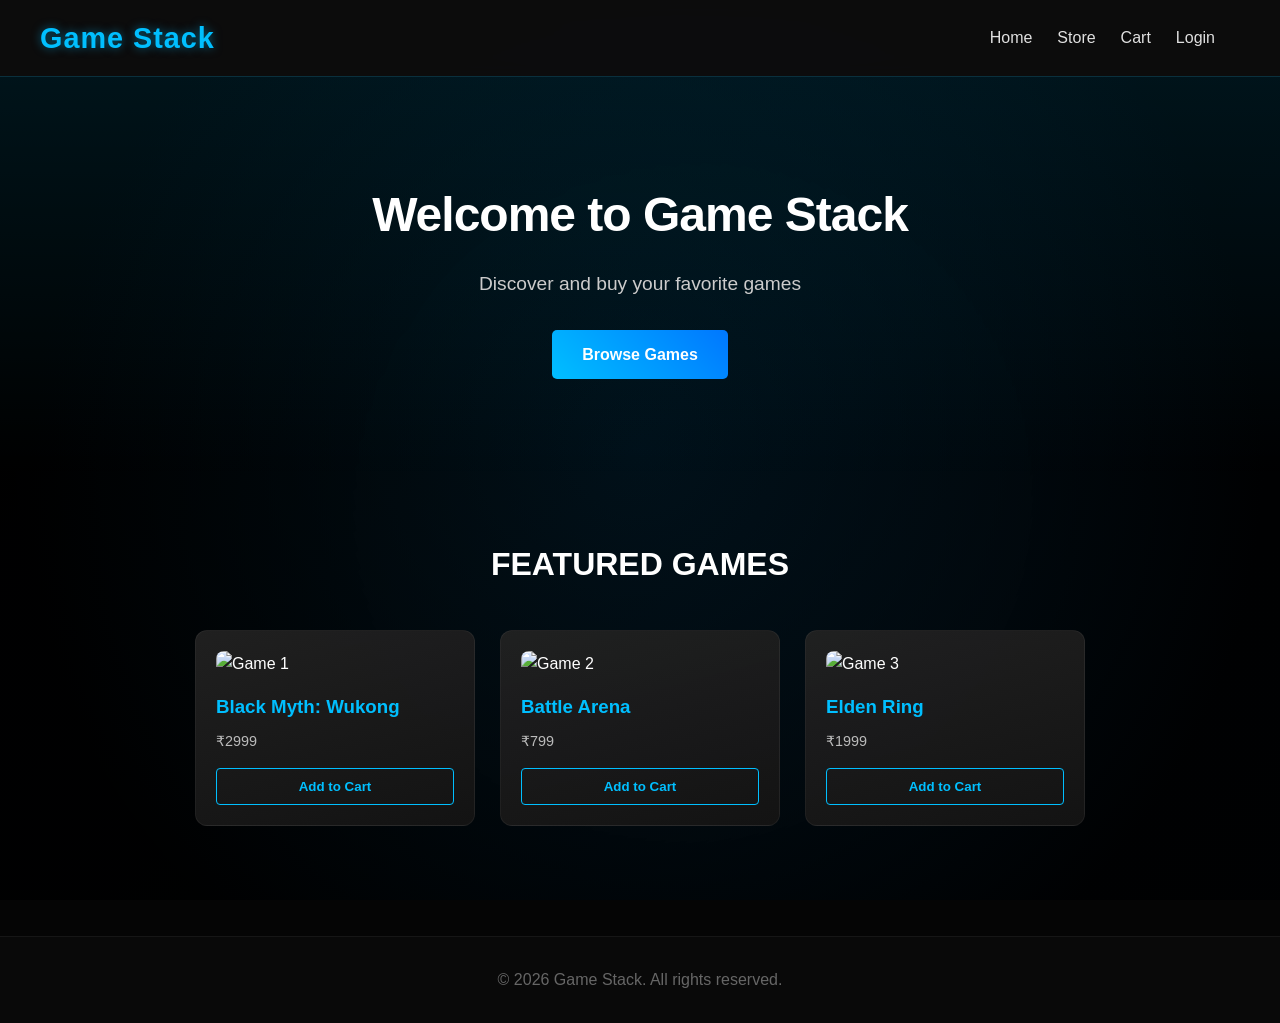
==== index.html @ c1647de3 "Add files via upload" ====
<!DOCTYPE html>
<html lang="en">
<head>
    <meta charset="UTF-8">
    <meta name="viewport" content="width=device-width, initial-scale=1.0">
    <title>Game Stack</title>
    <link rel="stylesheet" href="style.css">
</head>

<body>

    <header>
        <div class="logo">
            <h1>Game Stack</h1>
        </div>

        <nav>
            <ul>
                <li><a href="index.html">Home</a></li>
                <li><a href="store.html">Store</a></li>
                <li><a href="cart.html">Cart</a></li>
                
                <!-- LOGIN BUTTON -->
                <li id="login-link">
                    <a href="login.html">Login</a>
                </li>

                <!-- USERNAME -->
                <li id="user-info"></li>

                <!-- LOGOUT BUTTON -->
                <li id="logout-link" style="display:none;">
                    <a href="#" id="logout-btn">Logout</a>
                </li>
            </ul>
        </nav>
    </header>
    
    <main>
    <!-- Hero Section -->
    <section class="hero">
        <h2>Welcome to Game Stack</h2>
        <p>Discover and buy your favorite games</p>
        <a href="store.html" class="btn">Browse Games</a>
    </section>

    <!-- Featured Games -->
    <section class="featured">
        <h2>Featured Games</h2>

        <div class="game-container">

            <!-- Game Card 1 -->
            <div class="game-card">
                <img src="images/game1.jpg" alt="Game 1">
                <h3>Black Myth: Wukong</h3>
                <p>₹2999</p>
                <button>Add to Cart</button>
                <div class="game-description">

        An action RPG inspired by
        Journey to the West with
        intense combat and stunning
        visuals.

    </div>
            </div>

            <!-- Game Card 2 -->
            <div class="game-card">
                <img src="images/game2.jpg" alt="Game 2">
                <h3>Battle Arena</h3>
                <p>₹799</p>
                <button>Add to Cart</button>
                <div class="game-description">

    Multiplayer fantasy battle game
    with strategic combat and
    fast-paced action.

</div>
            </div>

            <!-- Game Card 3 -->
            <div class="game-card">
                <img src="images/game3.jpg" alt="Game 3">
                <h3>Elden Ring</h3>
                <p>₹1999</p>
                <button>Add to Cart</button>
                <div class="game-description">

    Explore a massive dark fantasy
    world created by FromSoftware
    and George R. R. Martin.

</div>
            </div>

        </div>
    </section>
</main>
    <!-- Footer -->
    <footer>
        <p>&copy; 2026 Game Stack. All rights reserved.</p>
    </footer>
<script>

// GET USER
const user =
localStorage.getItem("loggedInUser");

// ELEMENTS
const userInfo =
document.getElementById("user-info");

const loginLink =
document.getElementById("login-link");

const logoutLink =
document.getElementById("logout-link");

// IF USER LOGGED IN
if(user){

    // SHOW USERNAME
    userInfo.innerHTML = `
        👤 ${user}
    `;

    // HIDE LOGIN
    loginLink.style.display = "none";

    // SHOW LOGOUT
    logoutLink.style.display = "block";
}

// LOGOUT
document
.getElementById("logout-btn")

.addEventListener("click", (e) => {

    e.preventDefault();

    // CONFIRM LOGOUT
    let confirmLogout =
    confirm("Do you want to logout?");

    // IF USER CLICKS OK
    if(confirmLogout){

        // REMOVE SESSION
        localStorage.removeItem("loggedInUser");

        // REDIRECT
        window.location.href = "login.html";
    }

});

</script>
    <script src="script.js"></script>
</body>
</html>
---- style.css ----
* {
    margin: 0;
    padding: 0;
    box-sizing: border-box;
}

body {
    font-family: 'Segoe UI', Roboto, Helvetica, Arial, sans-serif;
    color: #ffffff;
    background-color: #050505;

    line-height: 1.6;

    overflow-x: hidden;

    /* IMPORTANT */
    min-height: 100vh;

    display: flex;
    flex-direction: column;
}


body::before {
    content: "";
    position: fixed;
    top: 0;
    left: 0;
    width: 100%;
    height: 100%;
    background: 
        radial-gradient(circle at center, rgba(0, 191, 255, 0.05) 0%, rgba(0, 0, 0, 0.9) 80%),
        linear-gradient(135deg, rgba(0, 0, 0, 0.8) 0%, rgba(0, 30, 60, 0.4) 100%),
        url("images/bg.png"); 
    background-size: cover;
    background-position: center;
    background-repeat: no-repeat;
    background-attachment: fixed;
    z-index: -1;
}
main {
    flex: 1;
}
header {
    display: flex;
    justify-content: space-between;
    align-items: center;
    background: rgba(15, 15, 15, 0.85);
    padding: 15px 40px;
    backdrop-filter: blur(10px); 
    border-bottom: 1px solid rgba(0, 191, 255, 0.2);
    position: sticky;
    top: 0;
    z-index: 100;
}

.logo h1 {
    color: #00bfff;
    font-size: 1.8rem;
    text-shadow: 0 0 10px rgba(0, 191, 255, 0.5);
    letter-spacing: 1px;
}

nav ul {
    list-style: none;
    display: flex;
}

nav ul li {
    margin-left: 25px;
}

nav ul li a {
    text-decoration: none;
    color: #e0e0e0;
    font-weight: 500;
    transition: 0.3s ease;
}

nav ul li a:hover {
    color: #00bfff;
    text-shadow: 0 0 8px rgba(0, 191, 255, 0.8);
}

.hero {
    text-align: center;
    padding: 100px 20px;
    background: linear-gradient(to bottom, rgba(0, 191, 255, 0.1) 0%, transparent 100%);
}

.hero h2 {
    font-size: 3rem;
    margin-bottom: 15px;
    letter-spacing: -1px;
}

.hero p {
    font-size: 1.2rem;
    color: #cccccc;
    margin-bottom: 30px;
}

#search {
    padding: 12px 20px;
    width: 90%;
    max-width: 450px;
    margin: 20px auto 50px auto;
    display: block;
    border-radius: 25px;
    border: 1px solid rgba(0, 191, 255, 0.3);
    background: rgba(255, 255, 255, 0.05);
    color: white;
    backdrop-filter: blur(5px);
    transition: 0.3s;
}

#search:focus {
    outline: none;
    border-color: #00bfff;
    box-shadow: 0 0 15px rgba(0, 191, 255, 0.3);
    background: rgba(255, 255, 255, 0.1);
}

.btn {
    display: inline-block;
    background: linear-gradient(45deg, #00bfff, #0077ff);
    padding: 12px 30px;
    color: #fff;
    font-weight: bold;
    text-decoration: none;
    border-radius: 5px;
    transition: 0.3s cubic-bezier(0.175, 0.885, 0.32, 1.275);
}

.btn:hover {
    transform: translateY(-3px);
    box-shadow: 0 5px 20px rgba(0, 191, 255, 0.5);
}

.featured {
    padding: 60px 20px;
}

.featured h2 {
    text-align: center;
    margin-bottom: 40px;
    font-size: 2rem;
    text-transform: uppercase;
}

.game-container {
    display: flex;
    justify-content: center;
    gap: 25px;
    flex-wrap: wrap;
}

.game-card {
    background: linear-gradient(165deg, rgba(35, 35, 35, 0.9) 0%, rgba(20, 20, 20, 0.95) 100%);
    padding: 20px;
    border-radius: 12px;
    width: 280px;
    border: 1px solid rgba(255, 255, 255, 0.05);
    transition: all 0.4s ease;
}

.game-card img {
    width: 100%;
    border-radius: 8px;
    margin-bottom: 15px;
}

.game-card h3 {
    margin-bottom: 8px;
    color: #00bfff;
}

.game-card p {
    font-size: 0.9rem;
    color: #bbbbbb;
    margin-bottom: 15px;
}

.game-card button {
    background: transparent;
    border: 1px solid #00bfff;
    color: #00bfff;
    padding: 10px 20px;
    width: 100%;
    font-weight: 600;
    cursor: pointer;
    border-radius: 4px;
    transition: 0.3s;
}

.game-card button:hover {
    background: #00bfff;
    color: #000;
}

.game-card:hover {
    transform: scale(1.05) translateY(-10px);
    box-shadow: 0 15px 35px rgba(0, 0, 0, 0.8), 0 0 15px rgba(0, 191, 255, 0.2);
    border-color: rgba(0, 191, 255, 0.5);
}

 /* BUTTON */
.login-container button {

    width: 100%;

    padding: 14px;

    border: none;

    border-radius: 10px;

    background:
    linear-gradient(45deg, #00bfff, #0077ff);

    color: white;

    font-size: 1rem;

    font-weight: bold;

    cursor: pointer;

    transition: 0.3s ease;
}

.login-container button:hover {

    transform: translateY(-3px);

    box-shadow:
    0 10px 20px rgba(0,191,255,0.4);
}

/* REGISTER TEXT */
.register-text {

    margin-top: 25px;

    color: #bbbbbb;
}

.register-text a {

    color: #00bfff;

    text-decoration: none;
}

.register-text a:hover {

    text-decoration: underline;
}

/* MOBILE */
@media (max-width: 480px) {

    .login-container {

        width: 95%;

        padding: 30px 20px;
    }
}

footer {
    text-align: center;
    padding: 30px;
    background-color: rgba(10, 10, 10, 0.95);
    margin-top: 50px;
    border-top: 1px solid rgba(255, 255, 255, 0.05);
    color: #666;
}

@media (max-width: 768px) {
    header {
        flex-direction: column;
        padding: 20px;
    }

    nav ul {
        margin-top: 15px;
    }

    nav ul li {
        margin: 0 10px;
    }

    .hero h2 {
        font-size: 2.2rem;
    }

    .game-container {
        flex-direction: column;
        align-items: center;
    }
}

/* =========================
   CART PAGE STYLES
========================= */

/* CART TITLE */
.cart-title {
    text-align: center;
    margin-bottom: 40px;
    font-size: 2rem;
    text-transform: uppercase;
    color: #00bfff;
    text-shadow: 0 0 10px rgba(0, 191, 255, 0.5);
}

/* CART CONTAINER */
#cart-items {
    width: 85%;
    margin: auto;
}

/* CART CARD */
.cart-card {
    background: linear-gradient(
        165deg,
        rgba(35, 35, 35, 0.95) 0%,
        rgba(15, 15, 15, 0.98) 100%
    );

    border: 1px solid rgba(0, 191, 255, 0.15);

    border-radius: 15px;

    padding: 20px;

    margin: 25px 0;

    display: flex;
    align-items: center;
    justify-content: space-between;

    backdrop-filter: blur(12px);

    transition: all 0.4s ease;

    box-shadow:
        0 10px 30px rgba(0,0,0,0.5),
        0 0 10px rgba(0,191,255,0.05);
}

/* HOVER EFFECT */
.cart-card:hover {
    transform: translateY(-5px) scale(1.01);

    border-color: rgba(0, 191, 255, 0.5);

    box-shadow:
        0 15px 40px rgba(0,0,0,0.7),
        0 0 20px rgba(0,191,255,0.25);
}

/* GAME IMAGE */
.cart-card img {
    width: 170px;
    border-radius: 10px;

    border: 2px solid rgba(255,255,255,0.05);

    transition: 0.3s;
}

.cart-card img:hover {
    transform: scale(1.03);
}

/* GAME INFO */
.cart-info {
    flex: 1;
    margin-left: 25px;
}

.cart-info h3 {
    color: #00bfff;
    font-size: 1.5rem;
    margin-bottom: 10px;
}

.cart-info p {
    color: #cccccc;
    font-size: 1rem;
}

/* REMOVE BUTTON */
.cart-card button {
    background: linear-gradient(45deg, #ff3c3c, #b80000);

    border: none;

    color: white;

    padding: 12px 18px;

    border-radius: 8px;

    font-weight: bold;

    cursor: pointer;

    transition: 0.3s ease;

    min-width: 120px;
}

.cart-card button:hover {
    transform: scale(1.05);

    box-shadow: 0 0 15px rgba(255, 0, 0, 0.5);
}

/* TOTAL BOX */
.total-box {
    width: 60%;

    margin: 50px auto;

    padding: 30px;

    text-align: center;

    background: linear-gradient(
        165deg,
        rgba(25, 25, 25, 0.95),
        rgba(10, 10, 10, 0.98)
    );

    border-radius: 15px;

    border: 1px solid rgba(0, 191, 255, 0.2);

    backdrop-filter: blur(10px);

    box-shadow:
        0 10px 30px rgba(0,0,0,0.5),
        0 0 15px rgba(0,191,255,0.08);
}

/* TOTAL TEXT */
#total {
    font-size: 2rem;
    color: #00bfff;
    margin-bottom: 20px;
}

/* CHECKOUT BUTTON */
.checkout-btn {
    background: linear-gradient(45deg, #00bfff, #0077ff);

    color: white;

    border: none;

    padding: 14px 28px;

    border-radius: 8px;

    font-size: 1rem;

    font-weight: bold;

    cursor: pointer;

    transition: 0.3s ease;
}

.checkout-btn:hover {
    transform: translateY(-3px);

    box-shadow: 0 8px 20px rgba(0,191,255,0.5);
}

/* EMPTY CART */
.empty-cart {
    text-align: center;
    padding: 80px 20px;
}

.empty-cart img {
    width: 220px;
    opacity: 0.8;
    margin-bottom: 20px;
}

.empty-cart h2 {
    color: #00bfff;
    margin-bottom: 10px;
}

.empty-cart p {
    color: #cccccc;
}

/* MOBILE RESPONSIVE */
@media (max-width: 768px) {

    .cart-card {
        flex-direction: column;
        text-align: center;
    }

    .cart-card img {
        width: 100%;
        max-width: 250px;
        margin-bottom: 20px;
    }

    .cart-info {
        margin: 0;
    }

    .cart-card button {
        margin-top: 20px;
        width: 100%;
    }

    .total-box {
        width: 90%;
    }
    .cart-note {

    margin-top: 15px;

    color: #999;

    font-size: 0.9rem;

    letter-spacing: 0.5px;
}

    #total {
        font-size: 1.5rem;
    }
}
/* =========================
   LOGIN PAGE
========================= */

.login-wrapper {
    min-height: 85vh;

    display: flex;
    justify-content: center;
    align-items: center;

    padding: 40px 20px;
}

/* LOGIN CONTAINER */
.login-container {

    width: 380px;

    padding: 40px;

    border-radius: 20px;

    background:
    linear-gradient(
        165deg,
        rgba(35,35,35,0.95),
        rgba(15,15,15,0.98)
    );

    border: 1px solid rgba(0,191,255,0.2);

    backdrop-filter: blur(12px);

    text-align: center;

    box-shadow:
    0 15px 40px rgba(0,0,0,0.6),
    0 0 20px rgba(0,191,255,0.08);

    transition: 0.4s ease;
}

.login-container:hover {

    transform: translateY(-5px);

    box-shadow:
    0 20px 50px rgba(0,0,0,0.7),
    0 0 25px rgba(0,191,255,0.2);
}

/* ICON */
.login-icon {

    font-size: 3rem;

    color: #00bfff;

    margin-bottom: 20px;

    text-shadow: 0 0 20px rgba(0,191,255,0.5);
}

/* TITLE */
.login-container h2 {

    font-size: 2rem;

    margin-bottom: 10px;
}

/* TEXT */
.login-text {

    color: #bbbbbb;

    margin-bottom: 30px;
}

/* INPUT BOX */
.input-box {

    position: relative;

    margin-bottom: 20px;
}

.input-box i {

    position: absolute;

    left: 15px;
    top: 50%;

    transform: translateY(-50%);

    color: #00bfff;
}

/* INPUT */
.input-box input {

    width: 100%;

    padding: 14px 14px 14px 45px;

    border-radius: 10px;

    border: 1px solid rgba(255,255,255,0.08);

    background: rgba(255,255,255,0.05);

    color: white;

    font-size: 1rem;

    transition: 0.3s ease;
}

.input-box input:focus {

    outline: none;

    border-color: #00bfff;

    box-shadow:
    0 0 15px rgba(0,191,255,0.25);
}

/* =========================
   PAYMENT PAGE
========================= */

.payment-section {

    min-height: 80vh;

    display: flex;

    justify-content: center;
    align-items: center;

    padding: 40px 20px;
}

/* PAYMENT CONTAINER */

.payment-container {

    width: 450px;

    padding: 40px;

    border-radius: 20px;

    background:
    linear-gradient(
        165deg,
        rgba(35,35,35,0.95),
        rgba(15,15,15,0.98)
    );

    border:
    1px solid rgba(0,191,255,0.2);

    backdrop-filter: blur(12px);

    box-shadow:
    0 15px 40px rgba(0,0,0,0.6),
    0 0 20px rgba(0,191,255,0.08);

    text-align: center;
}

/* TITLE */

.payment-container h2 {

    font-size: 2rem;

    margin-bottom: 10px;

    color: #00bfff;
}

/* TEXT */

.payment-text {

    color: #bbbbbb;

    margin-bottom: 30px;
}

/* INPUTS */

.payment-container input {

    width: 100%;

    padding: 14px;

    margin: 12px 0;

    border-radius: 10px;

    border:
    1px solid rgba(255,255,255,0.08);

    background:
    rgba(255,255,255,0.05);

    color: white;

    font-size: 1rem;
}

/* ROW */

.payment-row {

    display: flex;

    gap: 10px;
}

/* BUTTON */

.payment-container button {

    width: 100%;

    padding: 14px;

    margin-top: 20px;

    border: none;

    border-radius: 10px;

    background:
    linear-gradient(
        45deg,
        #00bfff,
        #0077ff
    );

    color: white;

    font-size: 1rem;

    font-weight: bold;

    cursor: pointer;

    transition: 0.3s ease;
}

.payment-container button:hover {

    transform: translateY(-3px);

    box-shadow:
    0 10px 20px
    rgba(0,191,255,0.4);
}

/* MOBILE */

@media (max-width: 500px) {

    .payment-container {

        width: 95%;
    }

    .payment-row {

        flex-direction: column;
    }
}

/* =========================
   PAYMENT METHODS
========================= */

.payment-methods {

    display: flex;

    justify-content: center;

    gap: 15px;

    flex-wrap: wrap;

    margin-bottom: 30px;
}

/* LABEL BOX */

.payment-methods label {

    background:
    rgba(255,255,255,0.05);

    border:
    1px solid rgba(255,255,255,0.08);

    padding: 12px 18px;

    border-radius: 12px;

    cursor: pointer;

    transition: 0.3s ease;

    font-weight: 600;

    color: #ffffff;

    backdrop-filter: blur(5px);
}

/* HOVER */

.payment-methods label:hover {

    border-color: #00bfff;

    transform: translateY(-3px);

    box-shadow:
    0 0 15px rgba(0,191,255,0.25);
}

/* RADIO BUTTON */

.payment-methods input[type="radio"] {

    margin-right: 8px;

    accent-color: #00bfff;
}

/* PAYMENT SECTIONS */

#card-section,
#upi-section,
#netbanking-section,
#wallet-section {

    margin-top: 20px;

    animation: fadeIn 0.4s ease;
}

/* SELECT BOX */

.payment-container select {

    width: 100%;

    padding: 14px;

    margin-top: 12px;

    border-radius: 10px;

    border:
    1px solid rgba(255,255,255,0.08);

    background:
    rgba(255,255,255,0.05);

    color: white;

    font-size: 1rem;

    outline: none;

    transition: 0.3s ease;
}

/* SELECT FOCUS */

.payment-container select:focus {

    border-color: #00bfff;

    box-shadow:
    0 0 15px rgba(0,191,255,0.25);
}

/* OPTION COLOR */

.payment-container option {

    background: #111;

    color: white;
}

/* ANIMATION */

@keyframes fadeIn {

    from {

        opacity: 0;

        transform: translateY(10px);
    }

    to {

        opacity: 1;

        transform: translateY(0);
    }
}

/* PAYMENT ICON AREA */

.payment-icon {

    font-size: 4rem;

    color: #00bfff;

    margin-bottom: 20px;

    text-shadow:
    0 0 20px rgba(0,191,255,0.5);
}

/* SECURE PAYMENT TEXT */

.secure-payment {

    margin-top: 20px;

    color: #888;

    font-size: 0.9rem;

    letter-spacing: 0.5px;
}

/* MOBILE RESPONSIVE */

@media (max-width: 600px) {

    .payment-methods {

        flex-direction: column;
    }

    .payment-methods label {

        width: 100%;
    }
}

/* =========================
   SUCCESS PAGE
========================= */

.success-section {

    min-height: 80vh;

    display: flex;

    justify-content: center;

    align-items: center;

    padding: 40px 20px;
}

.success-container {

    width: 500px;

    padding: 50px;

    text-align: center;

    border-radius: 20px;

    background:
    linear-gradient(
        165deg,
        rgba(35,35,35,0.95),
        rgba(15,15,15,0.98)
    );

    border:
    1px solid rgba(0,191,255,0.2);

    backdrop-filter: blur(12px);

    box-shadow:
    0 15px 40px rgba(0,0,0,0.6),
    0 0 20px rgba(0,191,255,0.08);
}

/* SUCCESS ICON */

.success-icon {

    width: 100px;

    height: 100px;

    margin: auto;

    margin-bottom: 25px;

    border-radius: 50%;

    display: flex;

    justify-content: center;

    align-items: center;

    font-size: 3rem;

    font-weight: bold;

    color: white;

    background:
    linear-gradient(
        45deg,
        #00bfff,
        #0077ff
    );

    box-shadow:
    0 0 25px rgba(0,191,255,0.5);
}

/* TITLE */

.success-container h2 {

    font-size: 2.5rem;

    color: #00bfff;

    margin-bottom: 15px;
}

/* TEXT */

.success-text {

    color: #cccccc;

    margin-bottom: 15px;

    font-size: 1rem;
}

/* BUTTON */

.success-btn {

    margin-top: 25px;

    padding: 14px 28px;

    border: none;

    border-radius: 10px;

    background:
    linear-gradient(
        45deg,
        #00bfff,
        #0077ff
    );

    color: white;

    font-size: 1rem;

    font-weight: bold;

    cursor: pointer;

    transition: 0.3s ease;
}

.success-btn:hover {

    transform: translateY(-3px);

    box-shadow:
    0 10px 20px
    rgba(0,191,255,0.4);
}

/* MOBILE */

@media (max-width: 600px) {

    .success-container {

        width: 95%;

        padding: 40px 20px;
    }

    .success-container h2 {

        font-size: 2rem;
    }
}

/* =========================
   GAME DESCRIPTION HOVER
========================= */

.game-card {

    position: relative;

    overflow: hidden;
}

/* DESCRIPTION BOX */

.game-description {

    position: absolute;

    bottom: -100%;

    left: 0;

    width: 100%;

    padding: 20px;

    background:
    rgba(0,0,0,0.92);

    color: #ffffff;

    font-size: 0.9rem;

    line-height: 1.5;

    transition: 0.4s ease;

    backdrop-filter: blur(10px);

    border-top:
    1px solid rgba(0,191,255,0.3);
}

/* HOVER EFFECT */

.game-card:hover .game-description {

    bottom: 0;
}
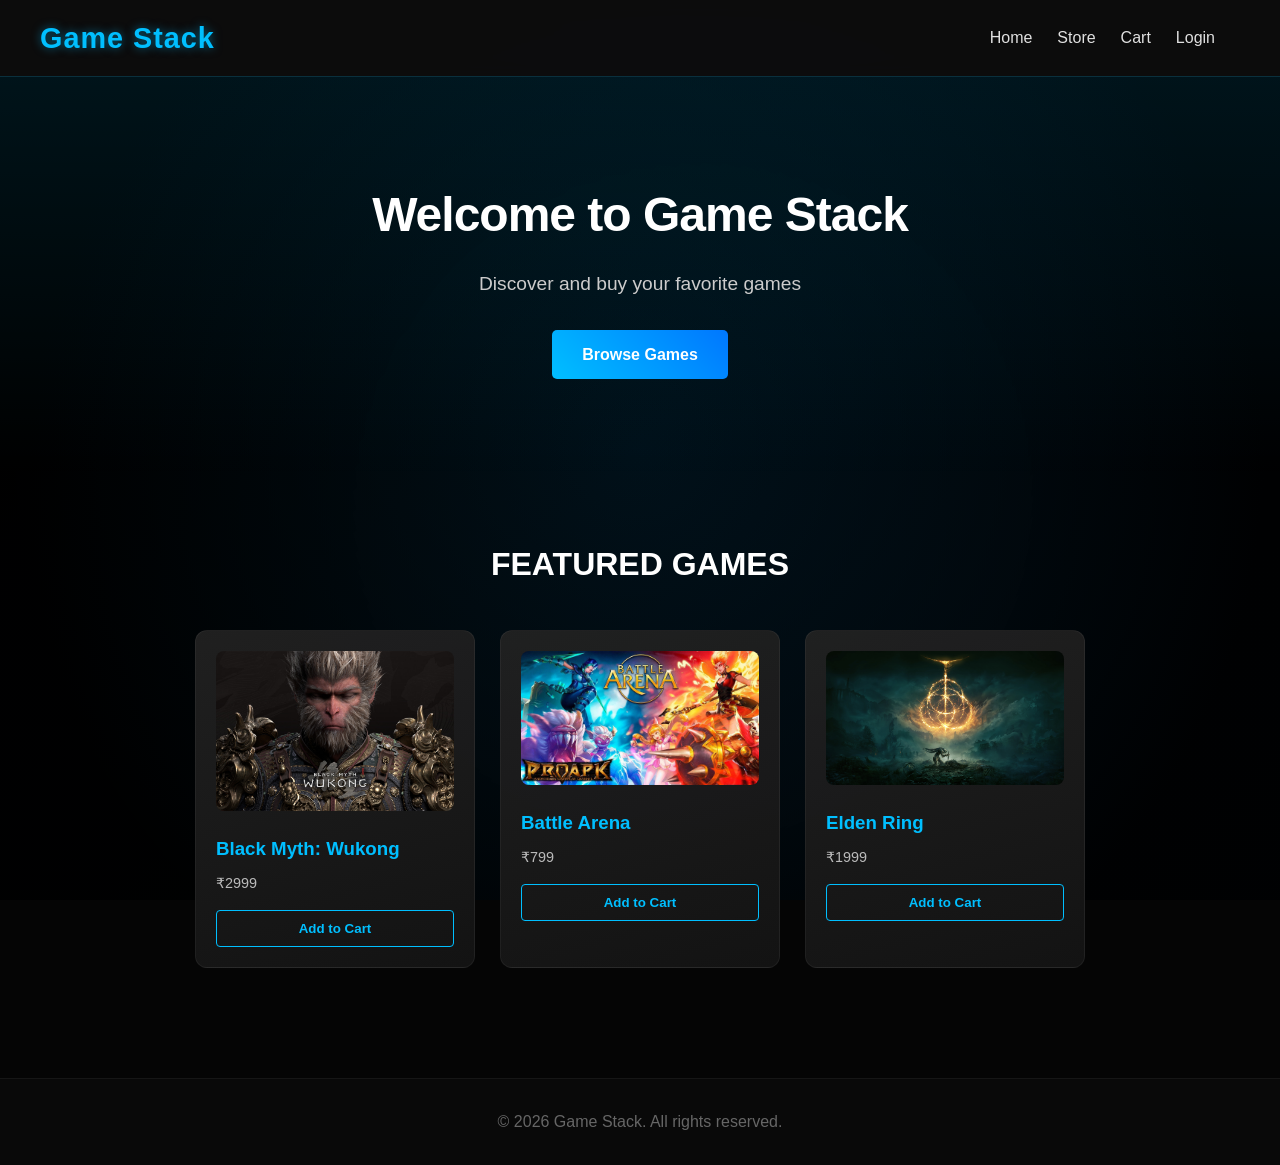
==== commit 820e679e: "Fix HTML encoding issues in index.html" ====
--- a/index.html
+++ b/index.html
@@ -52,7 +52,7 @@
 
             <!-- Game Card 1 -->
             <div class="game-card">
-                <img src="images/game1.jpg" alt="Game 1">
+                <img src="game1.jpg" alt="Game 1">
                 <h3>Black Myth: Wukong</h3>
                 <p>₹2999</p>
                 <button>Add to Cart</button>
@@ -68,7 +68,7 @@
 
             <!-- Game Card 2 -->
             <div class="game-card">
-                <img src="images/game2.jpg" alt="Game 2">
+                <img src="game2.jpg" alt="Game 2">
                 <h3>Battle Arena</h3>
                 <p>₹799</p>
                 <button>Add to Cart</button>
@@ -83,7 +83,7 @@
 
             <!-- Game Card 3 -->
             <div class="game-card">
-                <img src="images/game3.jpg" alt="Game 3">
+                <img src="game3.jpg" alt="Game 3">
                 <h3>Elden Ring</h3>
                 <p>₹1999</p>
                 <button>Add to Cart</button>
@@ -161,4 +161,4 @@
 </script>
     <script src="script.js"></script>
 </body>
-</html>+</html>
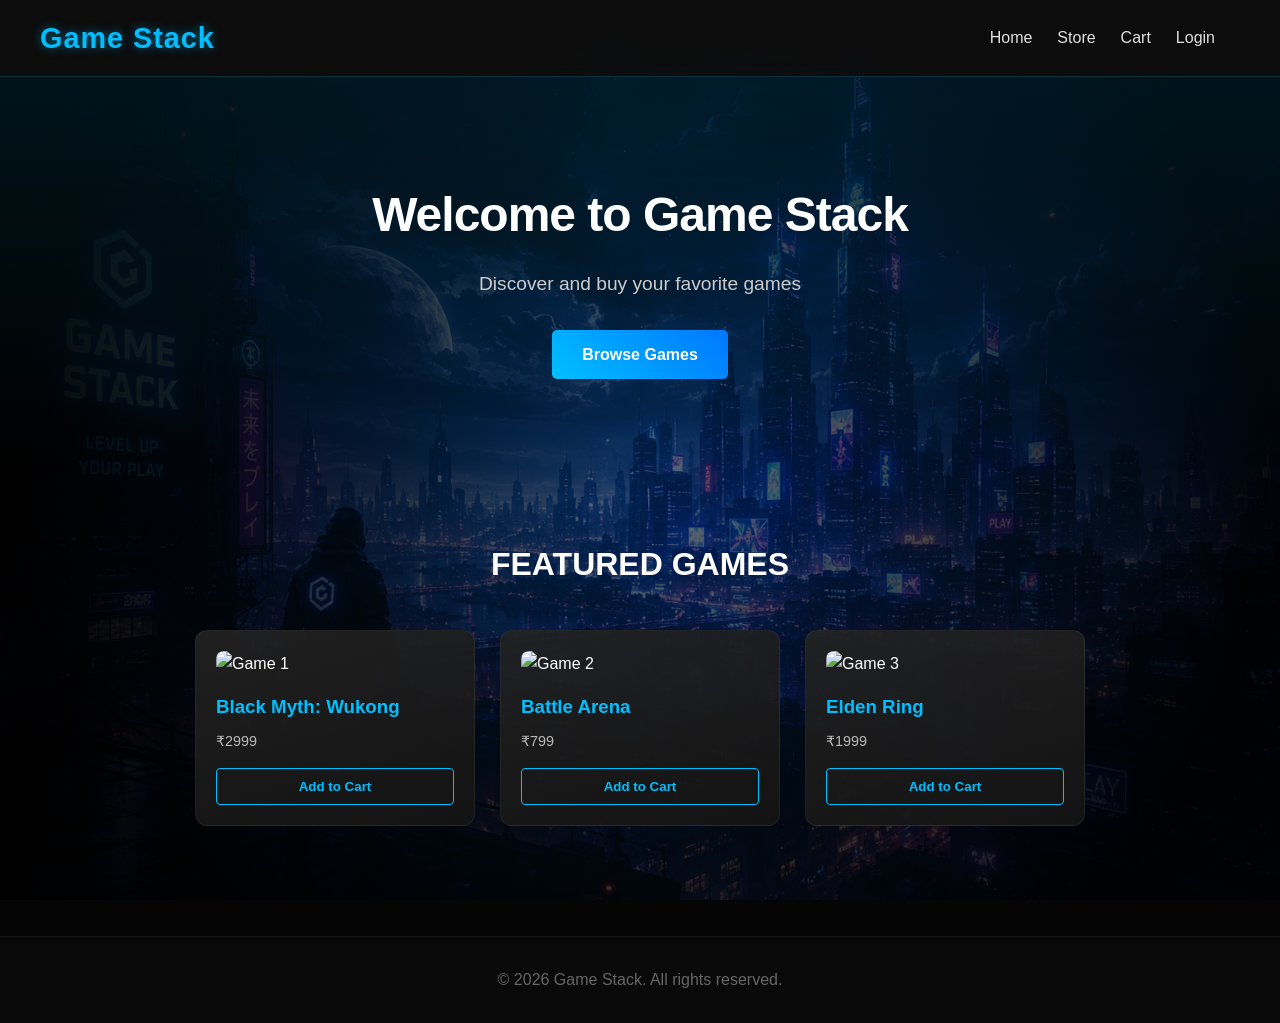
==== commit db895db0: "Fix HTML structure and update image paths" ====
--- a/index.html
+++ b/index.html
@@ -52,7 +52,7 @@
 
             <!-- Game Card 1 -->
             <div class="game-card">
-                <img src="game1.jpg" alt="Game 1">
+                <img src="images/game1.jpg" alt="Game 1">
                 <h3>Black Myth: Wukong</h3>
                 <p>₹2999</p>
                 <button>Add to Cart</button>
@@ -68,7 +68,7 @@
 
             <!-- Game Card 2 -->
             <div class="game-card">
-                <img src="game2.jpg" alt="Game 2">
+                <img src="images/game2.jpg" alt="Game 2">
                 <h3>Battle Arena</h3>
                 <p>₹799</p>
                 <button>Add to Cart</button>
@@ -83,7 +83,7 @@
 
             <!-- Game Card 3 -->
             <div class="game-card">
-                <img src="game3.jpg" alt="Game 3">
+                <img src="images/game3.jpg" alt="Game 3">
                 <h3>Elden Ring</h3>
                 <p>₹1999</p>
                 <button>Add to Cart</button>
--- a/style.css
+++ b/style.css
@@ -31,7 +31,7 @@
     background: 
         radial-gradient(circle at center, rgba(0, 191, 255, 0.05) 0%, rgba(0, 0, 0, 0.9) 80%),
         linear-gradient(135deg, rgba(0, 0, 0, 0.8) 0%, rgba(0, 30, 60, 0.4) 100%),
-        url("images/bg.png"); 
+        url("bg.png"); 
     background-size: cover;
     background-position: center;
     background-repeat: no-repeat;
@@ -1213,4 +1213,4 @@
 .game-card:hover .game-description {
 
     bottom: 0;
-}+}
